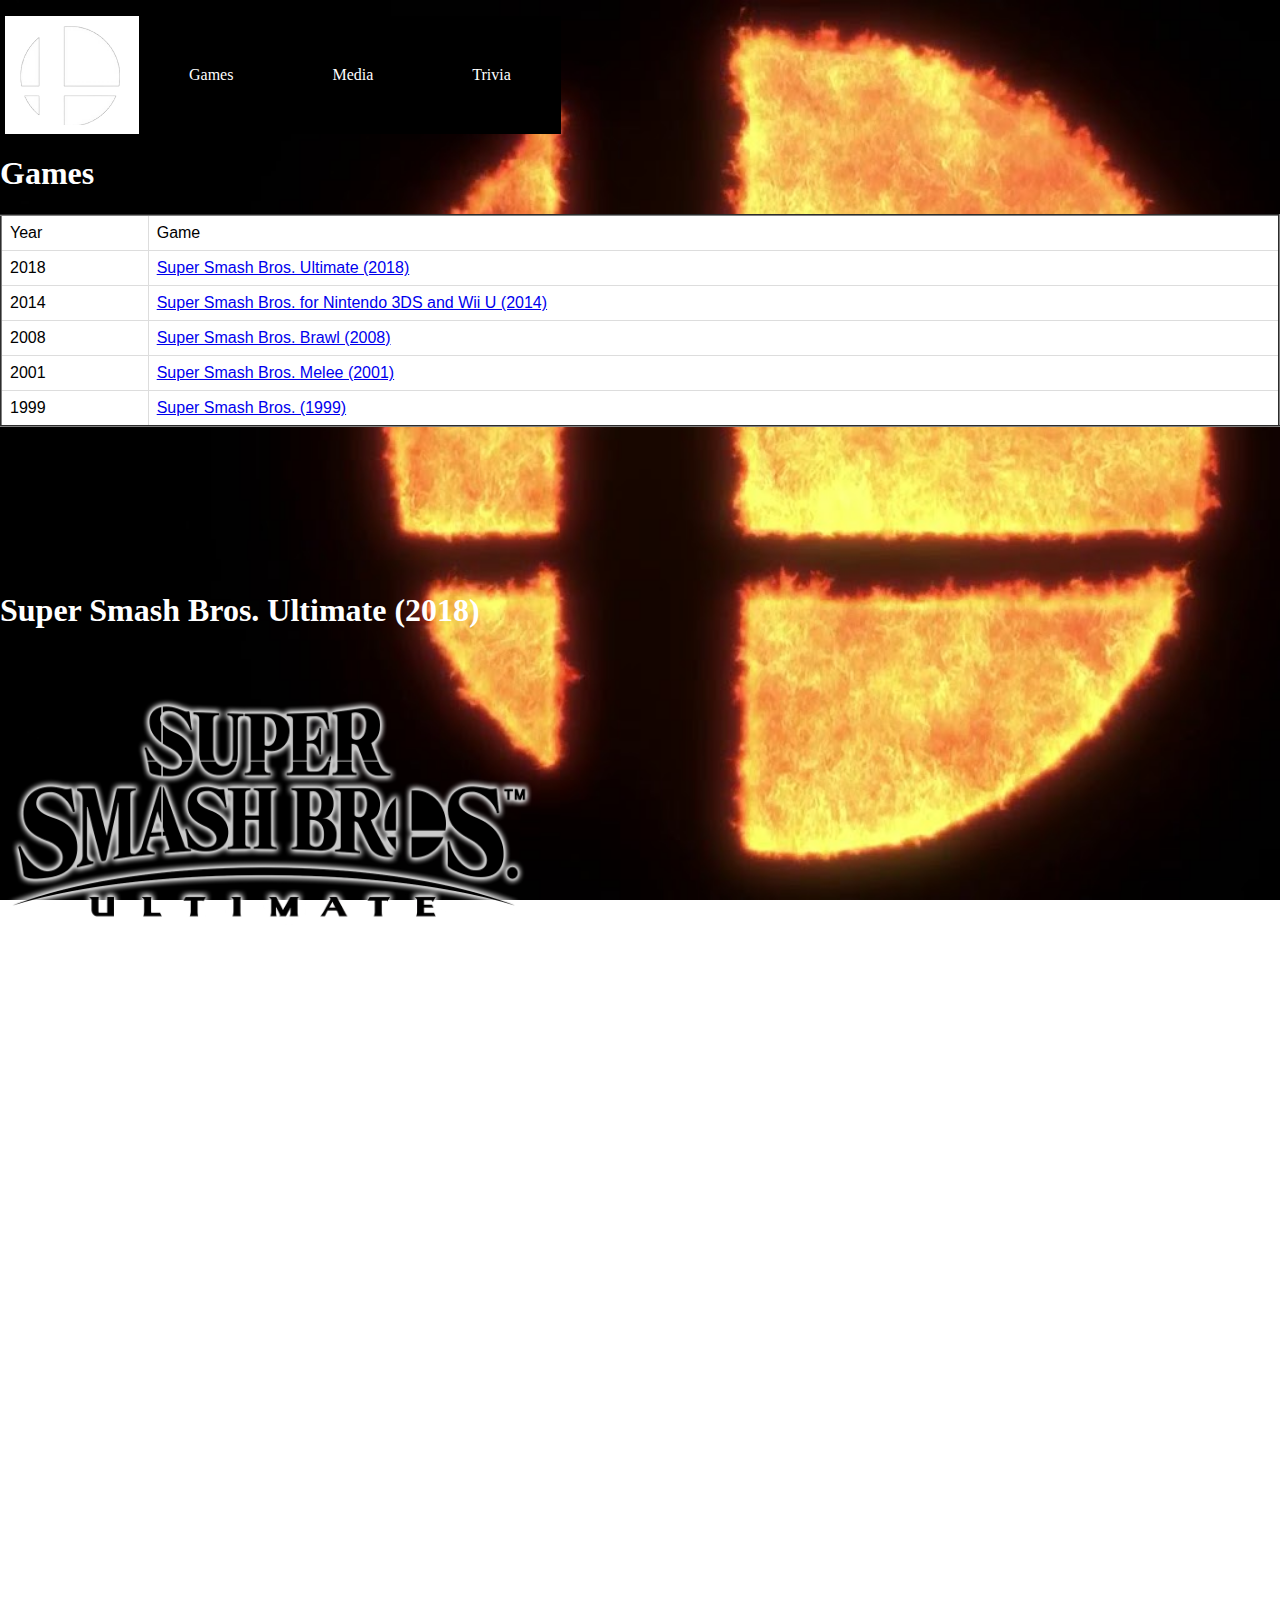
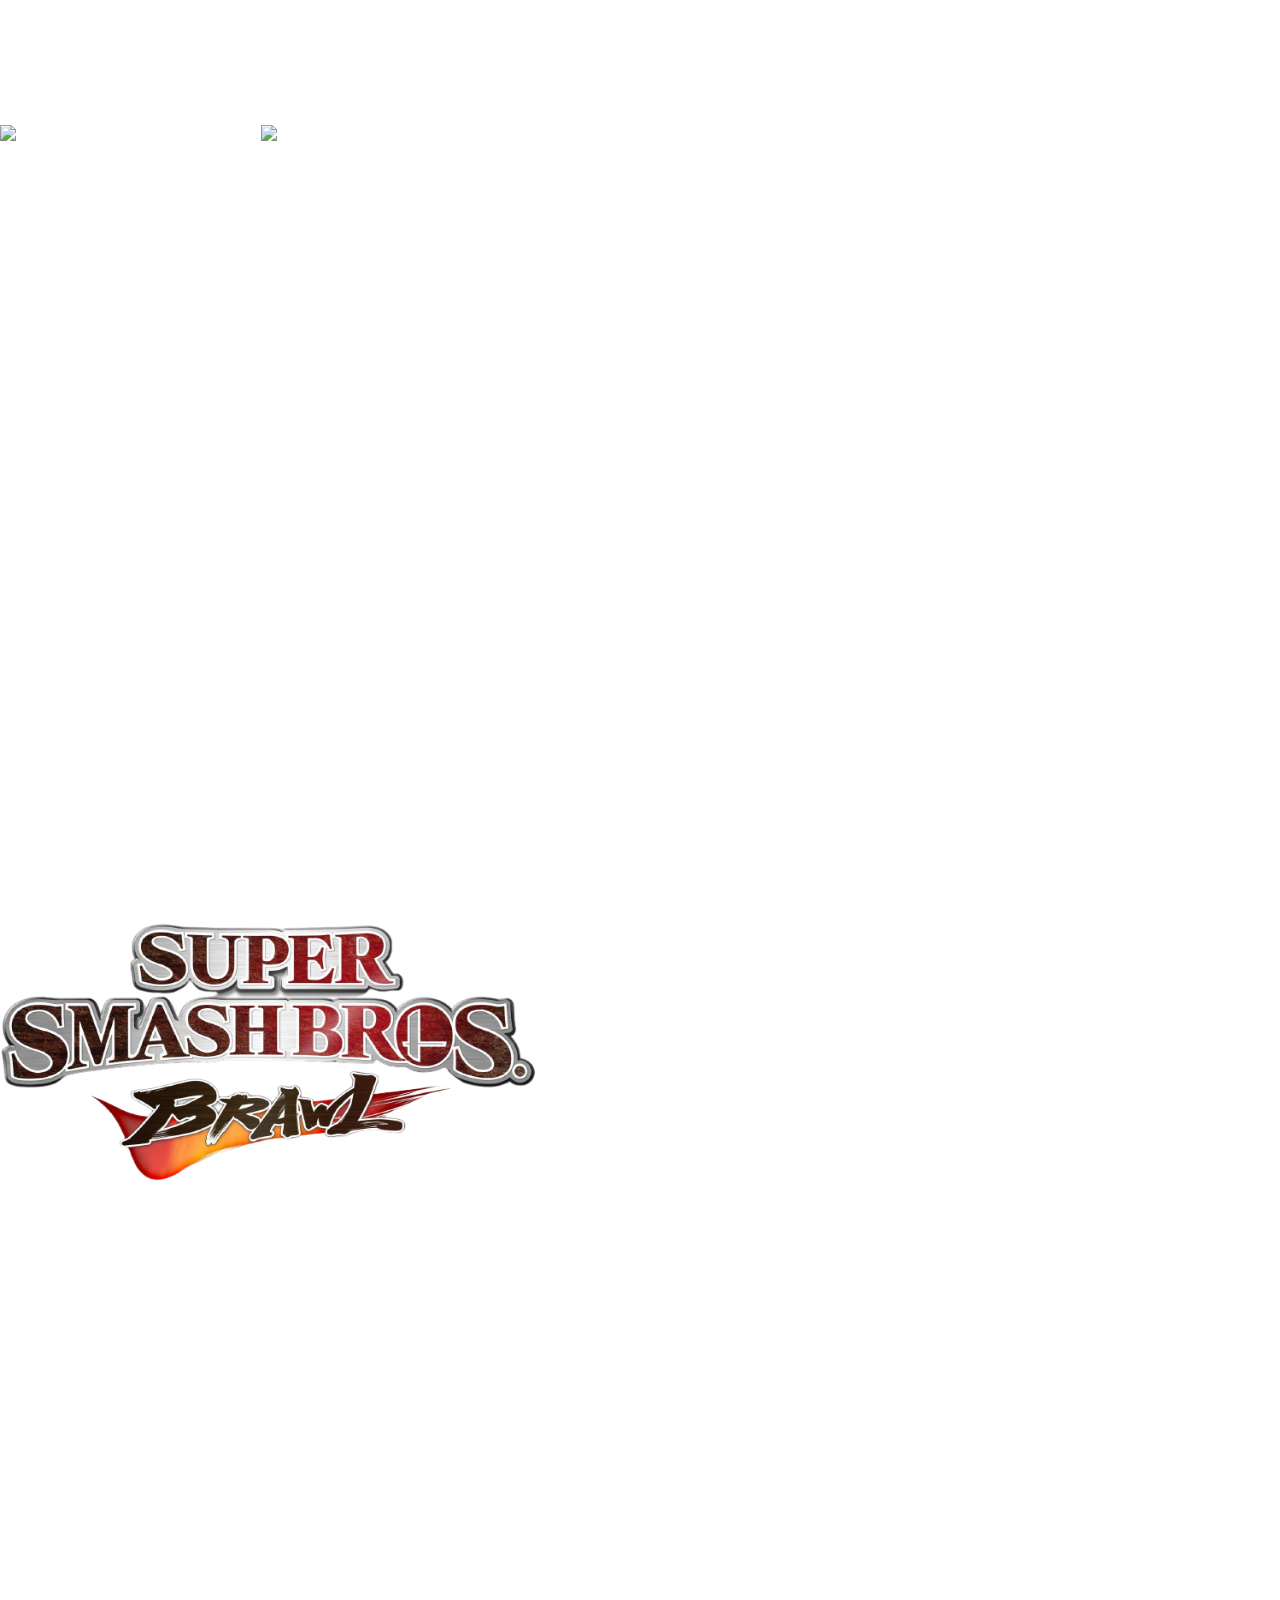
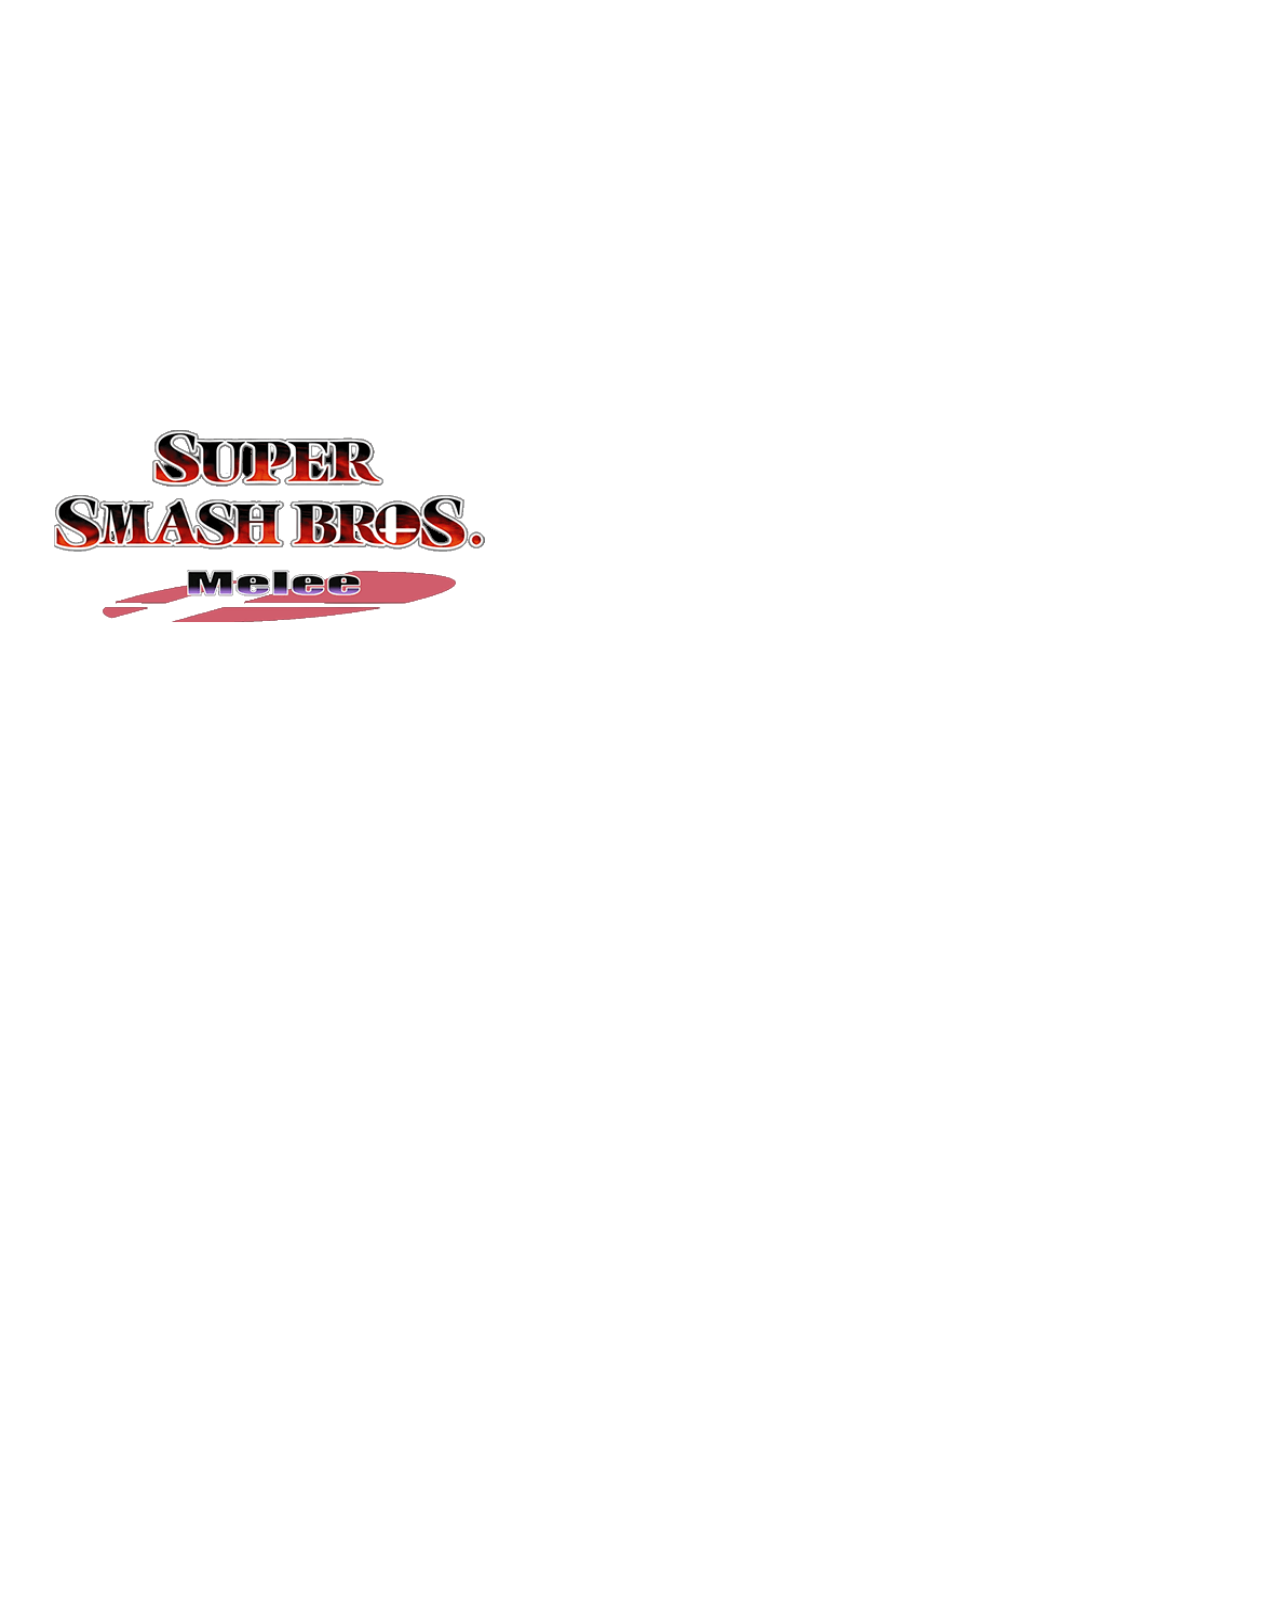
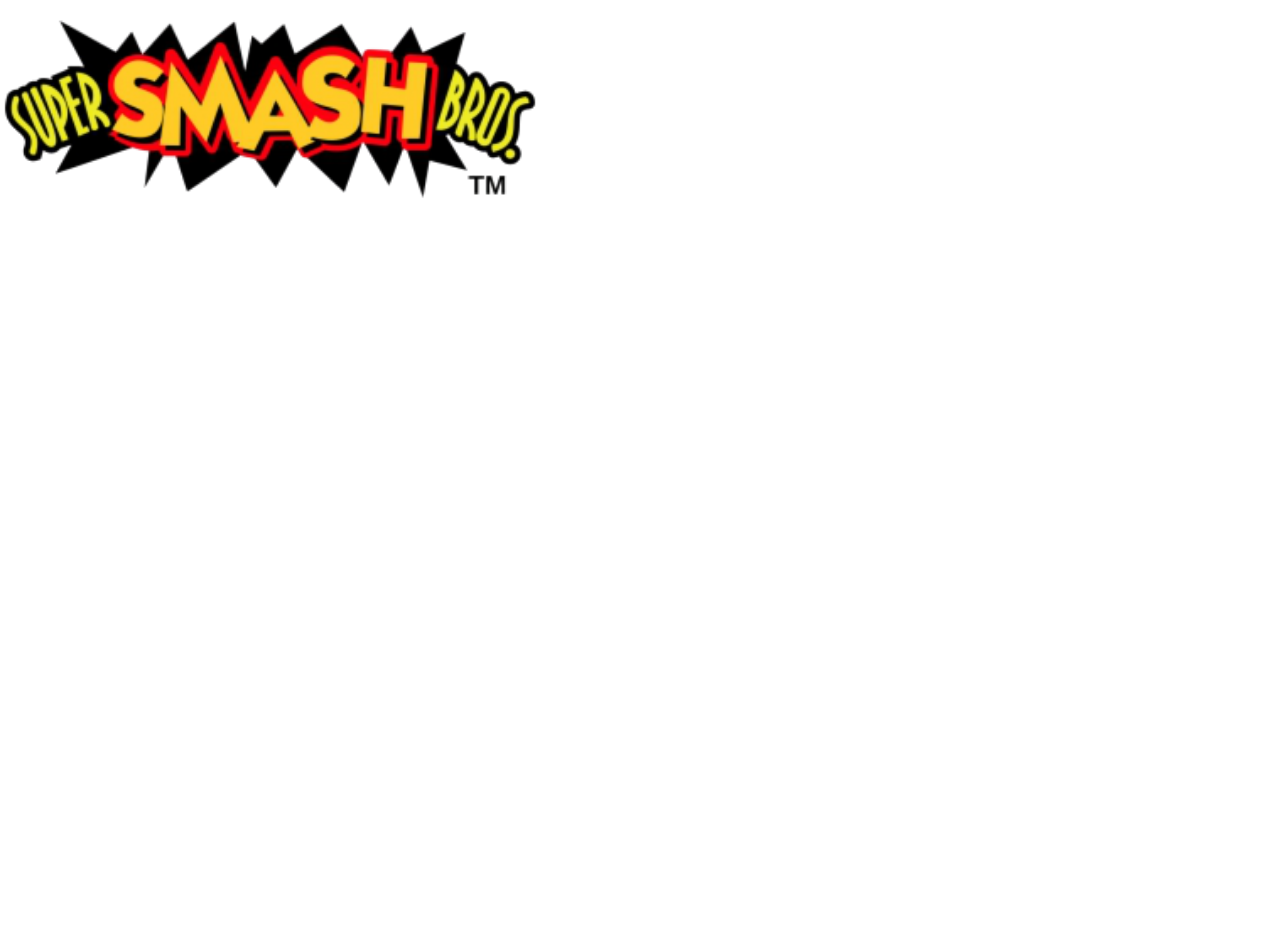
==== games.html @ e6ae71c1 "Add files via upload" ====
<!DOCTYPE html>
<html lang="nl" dir="ltr">
  <head>
    <title>SSB Central - Games</title>
    <link rel="stylesheet" href="style.css">
    <link rel="icon" href="logo.png" type="image/png" sizes="any">
    <meta charset="utf-8">
  </head>
  <body>
    <ul>
      <li id="img">
        <a href="index.html">
          <img id="img" src="logo.png" alt="Logo" height="100" width="100">
        </a>
      </li>
      <li id="menu">
        <a href="javascript:void(0)">Games</a>
      </li>
      <li id="menu">
        <a href="media.html">Media</a>
      </li>
      <li id="menu">
        <a href="trivia.html">Trivia</a>
      </li>
    </ul>
    <h1>Games</h1>
    <table border="2px">
      <tbody>
        <tr>
          <td>Year</td>
          <td>Game</td>
        </tr>
        <tr>
          <td>2018</td>
          <td><a href="#1">Super Smash Bros. Ultimate (2018)</a></td>
        </tr>
        <tr>
          <td>2014</td>
          <td><a href="#2">Super Smash Bros. for Nintendo 3DS and Wii U (2014)</a></td>
        </tr>
        <tr>
          <td>2008</td>
          <td><a href="#3">Super Smash Bros. Brawl (2008)</a></td>
        </tr>
        <tr>
          <td>2001</td>
          <td><a href="#4">Super Smash Bros. Melee (2001)</a></td>
        </tr>
        <tr>
          <td>1999</td>
          <td><a href="#5">Super Smash Bros. (1999)</a></td>
        </tr>
      </tbody>
    </table>
    <br>
    <br>
    <br>
    <br>
    <br>
    <br>
    <br>
    <br>
    <h1 id="1">Super Smash Bros. Ultimate (2018)</h1>
    <img src="ssbultimate.png" alt="Super Smash Bros. Ultimate" height="320" width="540">
    <iframe width="1263" height="540" src="https://www.youtube.com/embed/EXnbMp1yr1k" frameborder="0" allow="accelerometer; autoplay; clipboard-write; encrypted-media; gyroscope; picture-in-picture" allowfullscreen></iframe>
    <br>
    <br>
    <br>
    <br>
    <br>
    <br>
    <br>
    <br>
    <h1 id="2">Super Smash Bros. for Nintendo 3DS and Wii U (2014)</h1>
    <img src="ssb3ds.png" alt="Super Smash Bros. for Nintendo 3DS" height="320" width="540">
    <img src="ssbwiiu.png" alt="Super Smash Bros. for Wii U" height="320" width="540">
    <iframe width="1263" height="540" src="https://www.youtube.com/embed/xvudMu-5kIU" frameborder="0" allow="accelerometer; autoplay; clipboard-write; encrypted-media; gyroscope; picture-in-picture" allowfullscreen></iframe>
    <br>
    <br>
    <br>
    <br>
    <br>
    <br>
    <br>
    <br>
    <h1 id="3">Super Smash Bros. Brawl (2008)</h1>
    <img src="ssbbrawl.png" alt="Super Smash Bros. Brawl" height="320" width="540">
    <iframe width="1263" height="540" src="https://www.youtube.com/embed/PbetJKOQB7k" frameborder="0" allow="accelerometer; autoplay; clipboard-write; encrypted-media; gyroscope; picture-in-picture" allowfullscreen></iframe>
    <br>
    <br>
    <br>
    <br>
    <br>
    <br>
    <br>
    <br>
    <h1 id="4">Super Smash Bros. Melee (2001)</h1>
    <img src="ssbmelee.png" alt="Super Smash Bros. Melee" height="320" width="540">
    <iframe width="1263" height="540" src="https://www.youtube.com/embed/O0O173xIuO0" frameborder="0" allow="accelerometer; autoplay; clipboard-write; encrypted-media; gyroscope; picture-in-picture" allowfullscreen></iframe>
    <br>
    <br>
    <br>
    <br>
    <br>
    <br>
    <br>
    <br>
    <h1 id="5">Super Smash Bros. (1999)</h1>
    <img src="ssb64.png" alt="Super Smash Bros." height="540" width="540"></img>
    <iframe width="1263" height="540" src="https://www.youtube.com/embed/ef9xYWMVF1g" frameborder="0" allow="accelerometer; autoplay; clipboard-write; encrypted-media; gyroscope; picture-in-picture" allowfullscreen></iframe>
---- style.css ----
body{
  color:white;
  text-decoration-color: white;
  margin: 0px;
  padding: 0px;
  font-family: Bahnschrift;
  background-image: url(background.png);
  background-repeat: no-repeat;
  background-attachment: fixed;
  background-size: cover;
}
a:visited {
  color: black;
  background-color: transparent;
  text-decoration: none;
}

table {
  font-family: arial, sans-serif;
  border-collapse: collapse;
  width: 100%;
}

td, th {
  border: 1px solid #dddddd;
  text-align: left;
  padding: 8px;
  color: black;
}

tr {
  background-color: white;
}

p{
}

#menu li {
  display: inline-block;
  float: left;
}

#menu {
  margin: 0px;
  padding: 0px;
  overflow: hidden;
  display: inline-grid;
  margin-left: -5px;
  background-color: black;
}

#menu a {
  display: inline;
  color: white;
  text-decoration: none;
  padding: 50px;
}


#menu a:hover {
  background-color: white;
  color: black;
}

#img li {
  display: inline-block;
  float: left;
}

#img {
  margin: -90px;
  padding: 45px;
  overflow: hidden;
  display: inline-grid;
  margin-left: -80px;
  margin-right: -60px;
}

#img a {
  display: inline;
  color: white;
  text-decoration: none;
  padding: 50px;
}


#img a:hover {
  background-color: white;
  color: black;
}
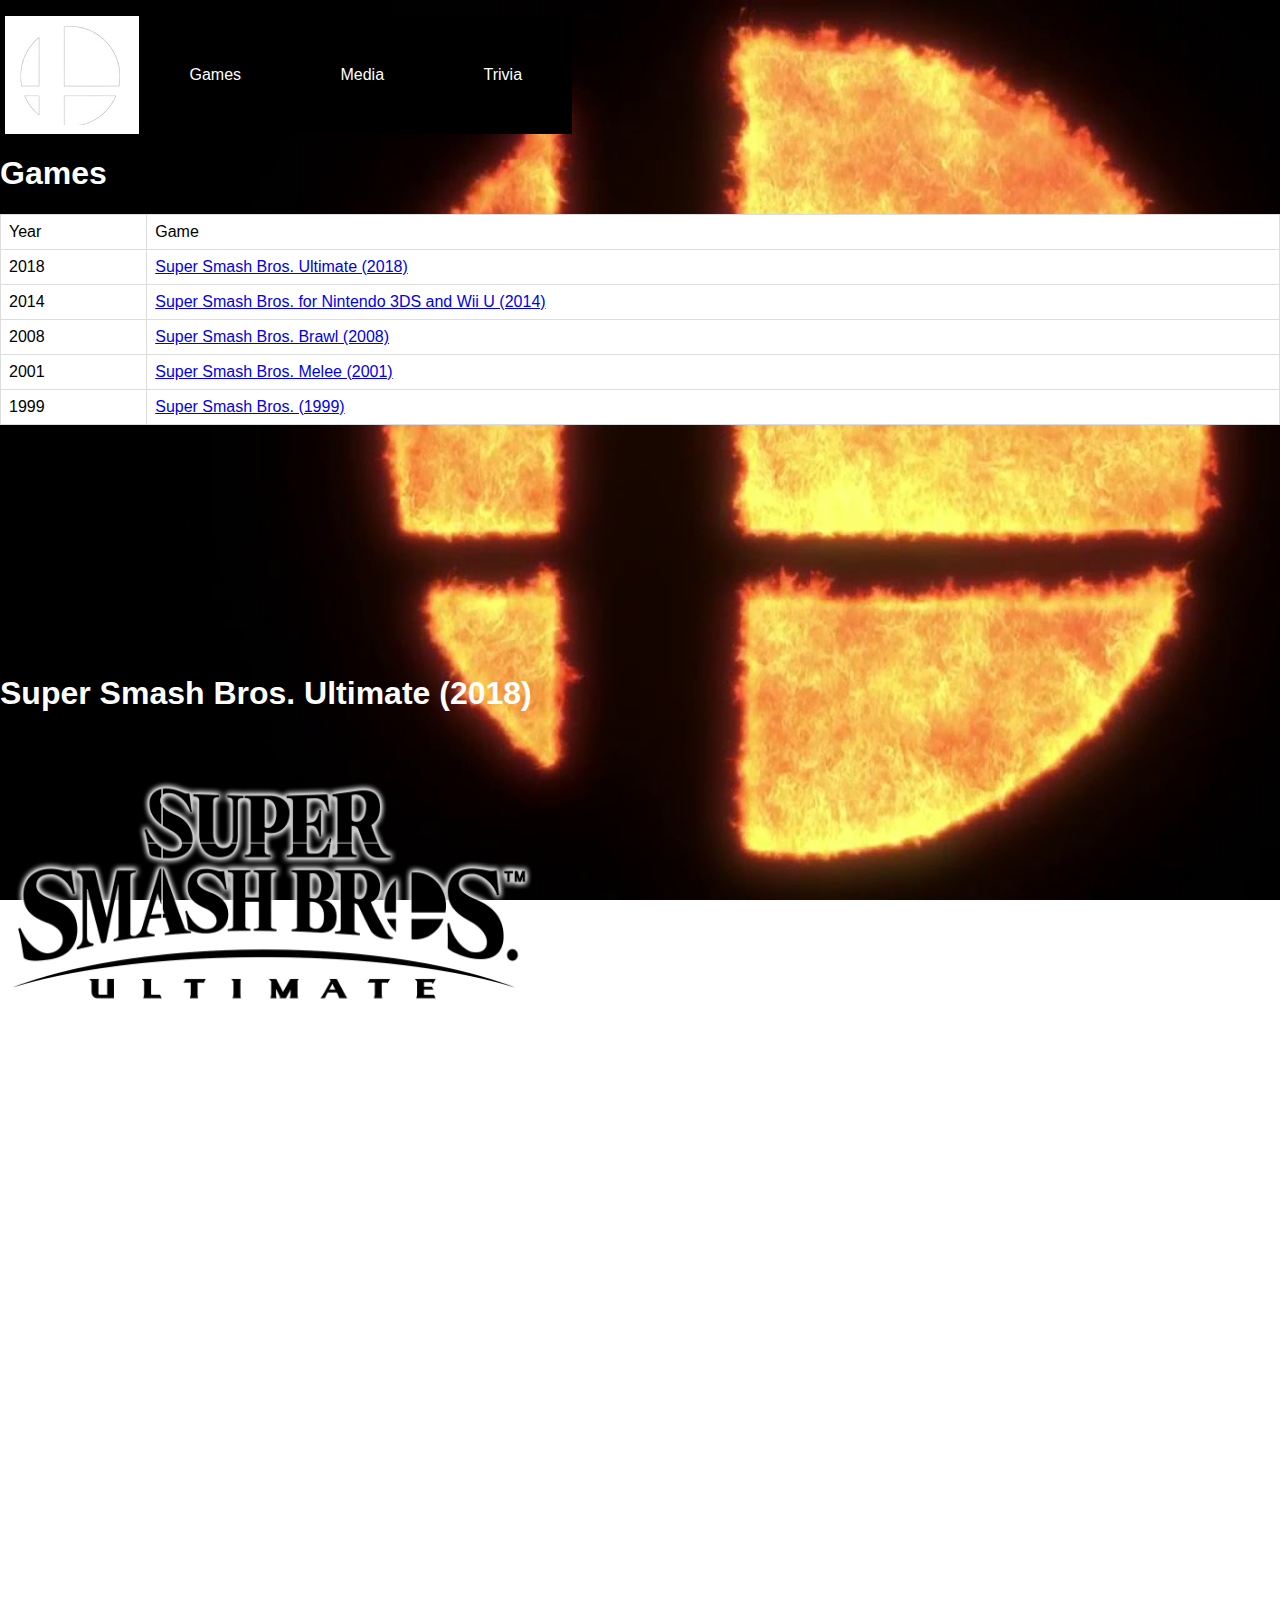
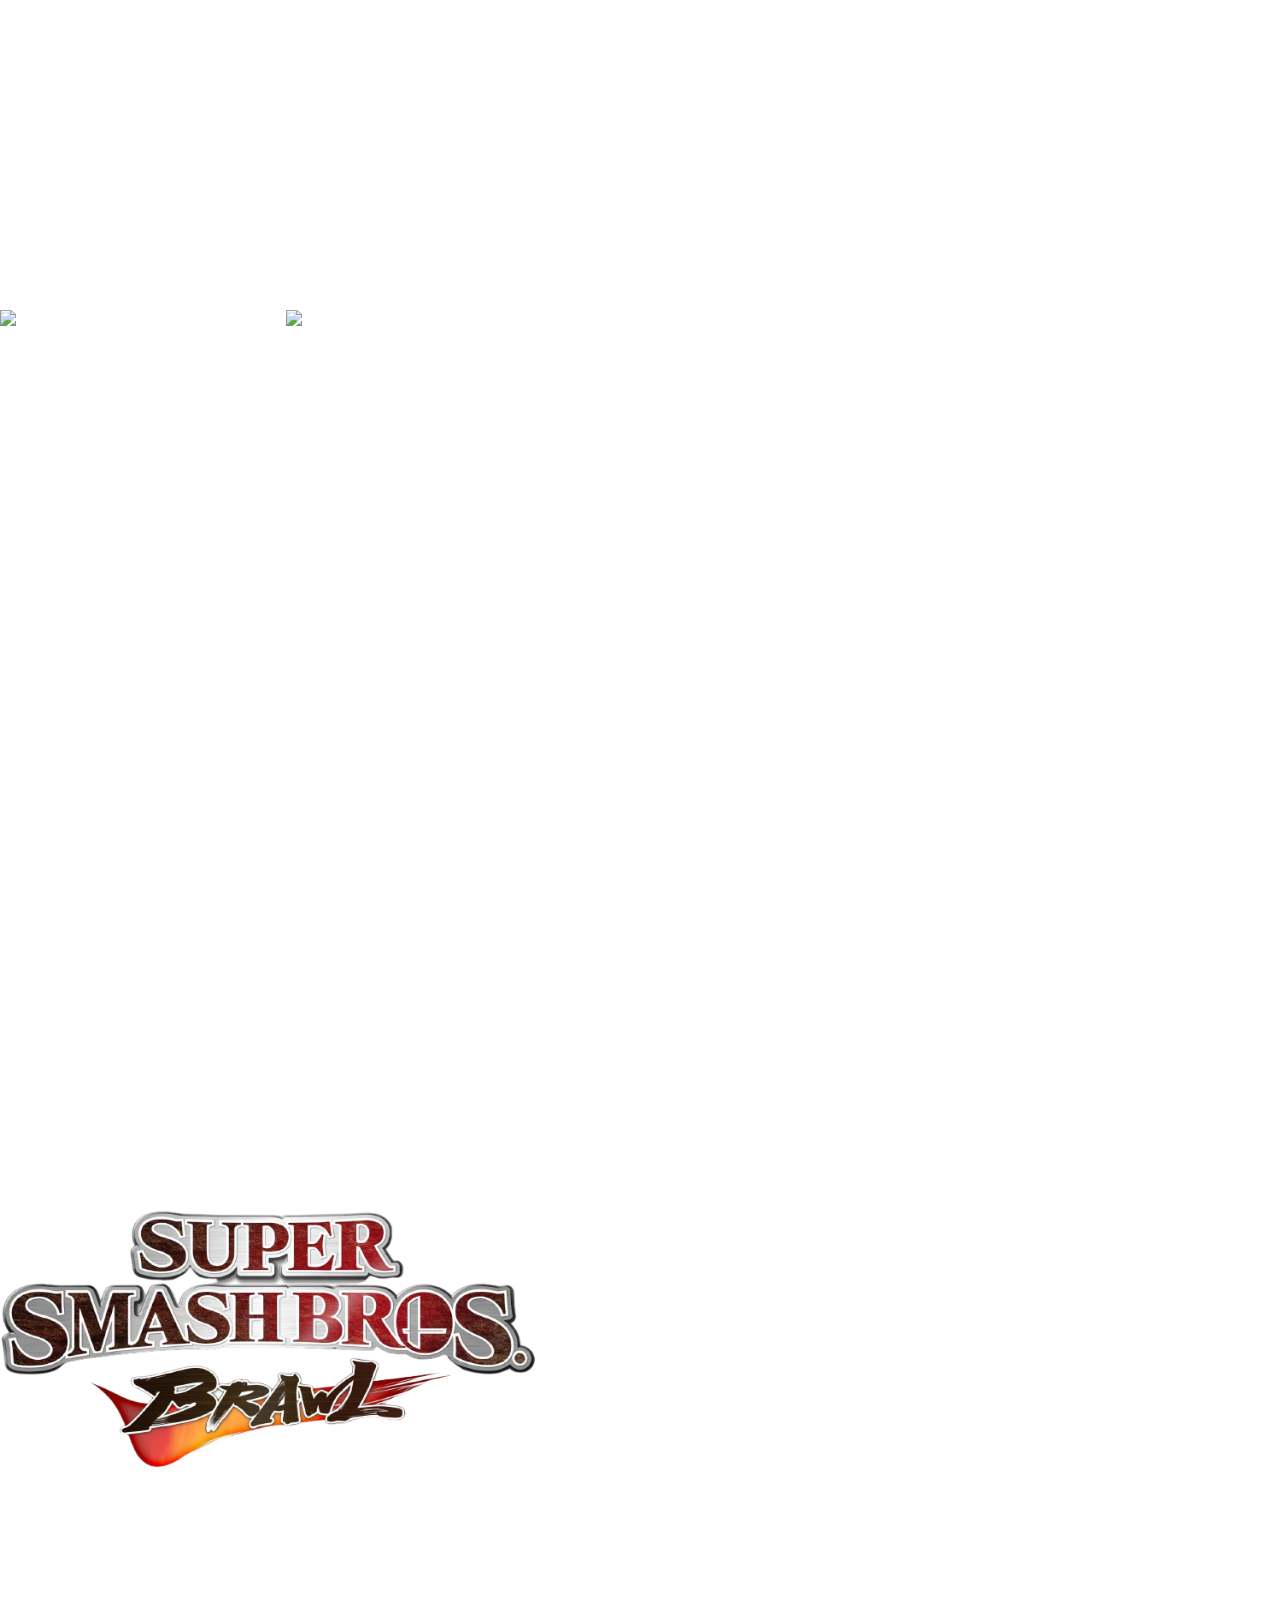
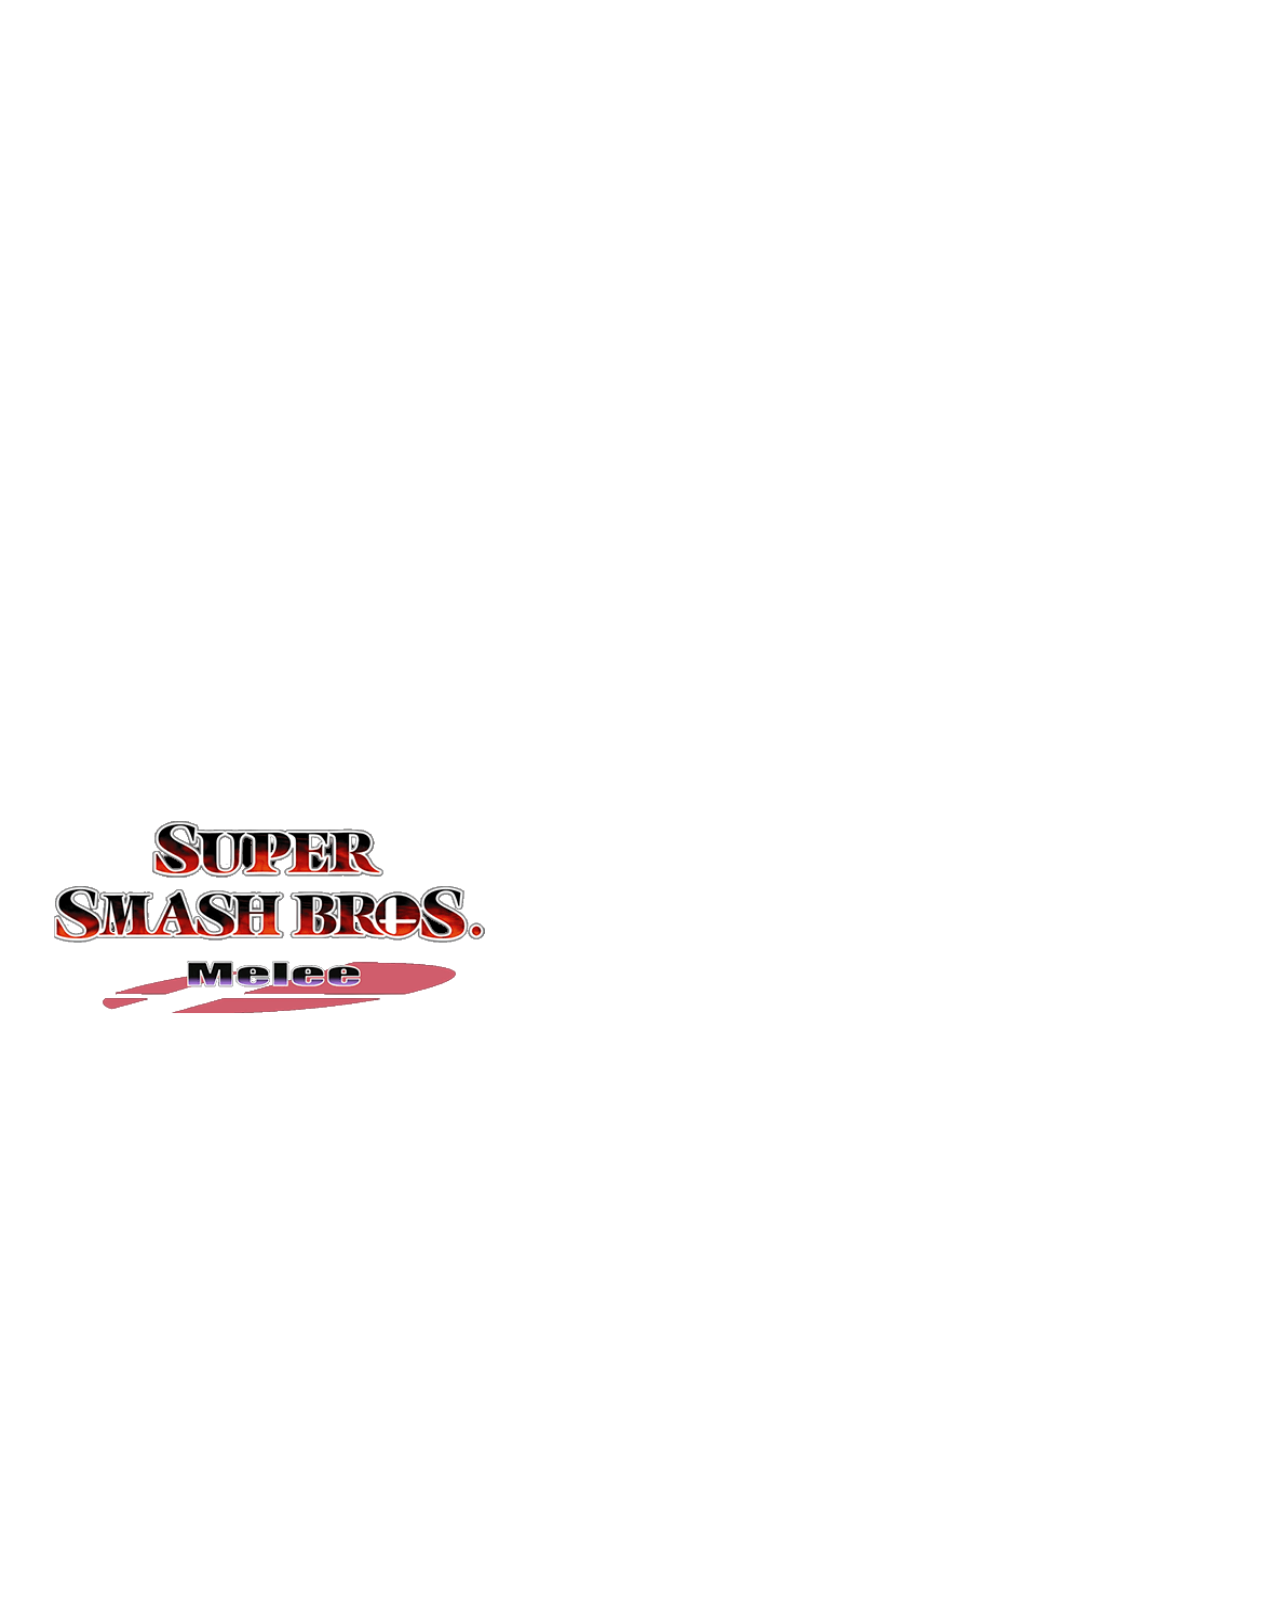
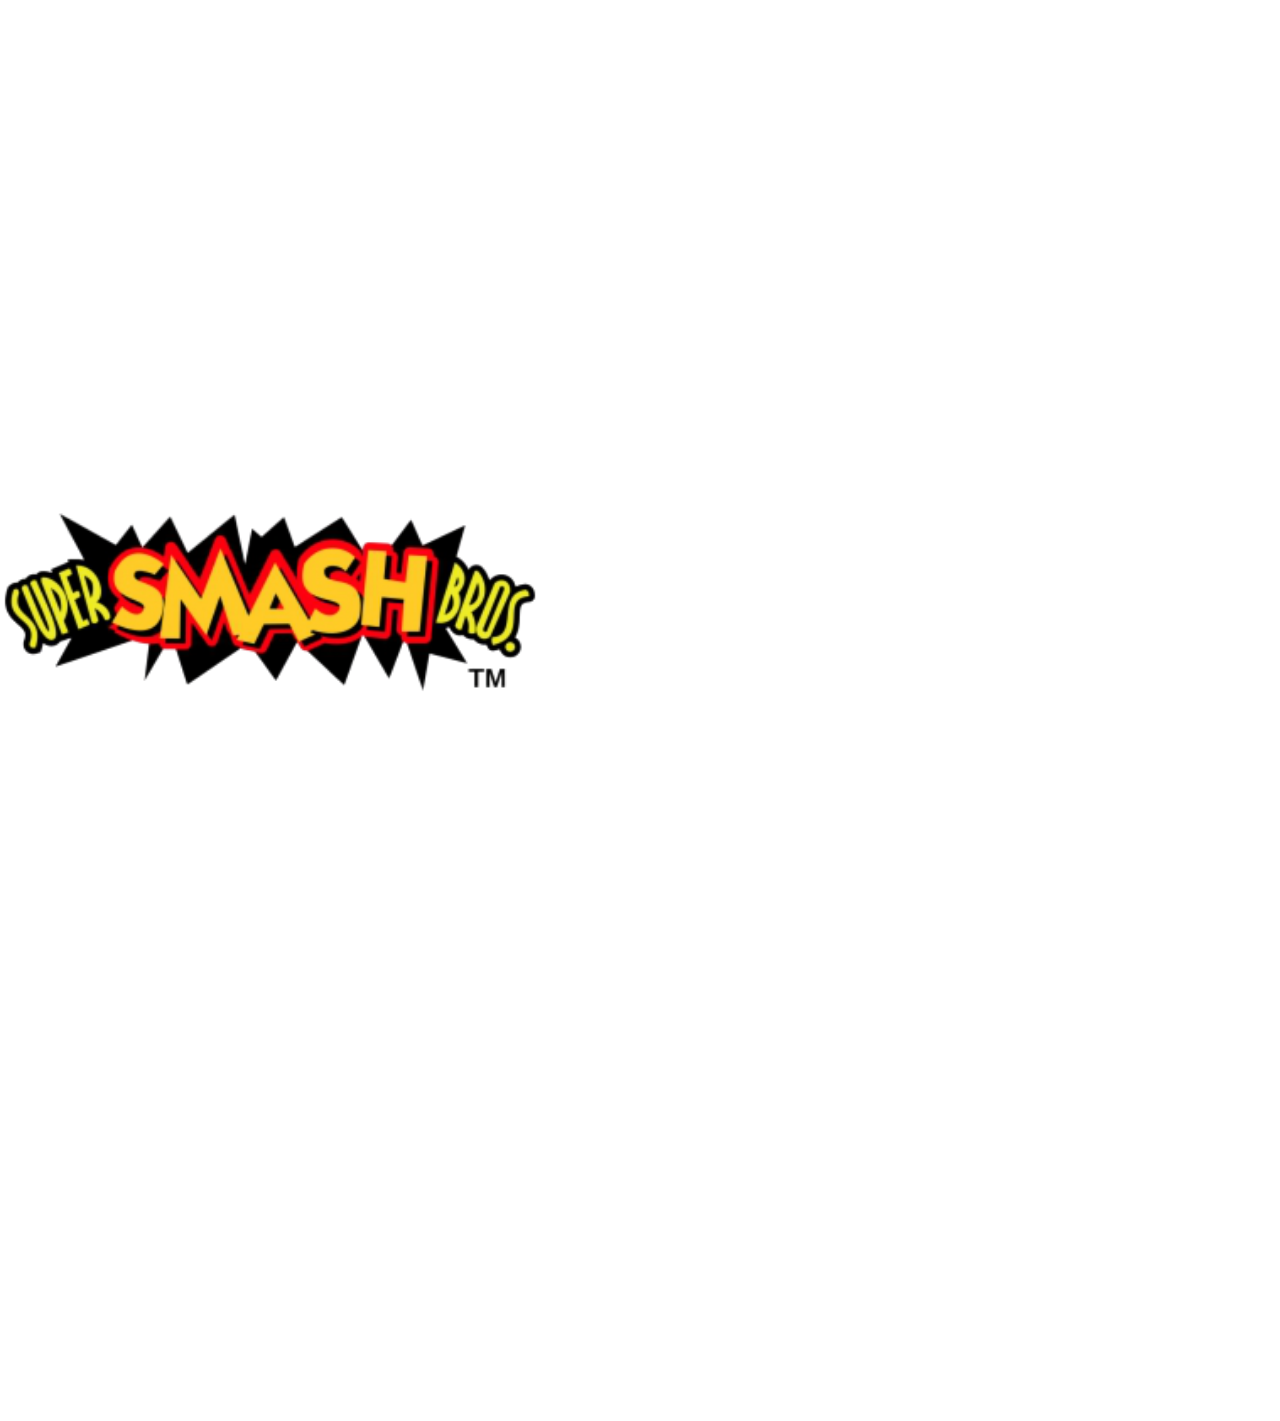
==== commit b4f85c09: "Add files via upload" ====
--- a/games.html
+++ b/games.html
@@ -24,7 +24,7 @@
       </li>
     </ul>
     <h1>Games</h1>
-    <table border="2px">
+    <table>
       <tbody>
         <tr>
           <td>Year</td>
@@ -52,59 +52,29 @@
         </tr>
       </tbody>
     </table>
-    <br>
-    <br>
-    <br>
-    <br>
-    <br>
-    <br>
-    <br>
-    <br>
-    <h1 id="1">Super Smash Bros. Ultimate (2018)</h1>
-    <img src="ssbultimate.png" alt="Super Smash Bros. Ultimate" height="320" width="540">
-    <iframe width="1263" height="540" src="https://www.youtube.com/embed/EXnbMp1yr1k" frameborder="0" allow="accelerometer; autoplay; clipboard-write; encrypted-media; gyroscope; picture-in-picture" allowfullscreen></iframe>
-    <br>
-    <br>
-    <br>
-    <br>
-    <br>
-    <br>
-    <br>
-    <br>
-    <h1 id="2">Super Smash Bros. for Nintendo 3DS and Wii U (2014)</h1>
-    <img src="ssb3ds.png" alt="Super Smash Bros. for Nintendo 3DS" height="320" width="540">
-    <img src="ssbwiiu.png" alt="Super Smash Bros. for Wii U" height="320" width="540">
-    <iframe width="1263" height="540" src="https://www.youtube.com/embed/xvudMu-5kIU" frameborder="0" allow="accelerometer; autoplay; clipboard-write; encrypted-media; gyroscope; picture-in-picture" allowfullscreen></iframe>
-    <br>
-    <br>
-    <br>
-    <br>
-    <br>
-    <br>
-    <br>
-    <br>
-    <h1 id="3">Super Smash Bros. Brawl (2008)</h1>
-    <img src="ssbbrawl.png" alt="Super Smash Bros. Brawl" height="320" width="540">
-    <iframe width="1263" height="540" src="https://www.youtube.com/embed/PbetJKOQB7k" frameborder="0" allow="accelerometer; autoplay; clipboard-write; encrypted-media; gyroscope; picture-in-picture" allowfullscreen></iframe>
-    <br>
-    <br>
-    <br>
-    <br>
-    <br>
-    <br>
-    <br>
-    <br>
-    <h1 id="4">Super Smash Bros. Melee (2001)</h1>
-    <img src="ssbmelee.png" alt="Super Smash Bros. Melee" height="320" width="540">
-    <iframe width="1263" height="540" src="https://www.youtube.com/embed/O0O173xIuO0" frameborder="0" allow="accelerometer; autoplay; clipboard-write; encrypted-media; gyroscope; picture-in-picture" allowfullscreen></iframe>
-    <br>
-    <br>
-    <br>
-    <br>
-    <br>
-    <br>
-    <br>
-    <br>
-    <h1 id="5">Super Smash Bros. (1999)</h1>
-    <img src="ssb64.png" alt="Super Smash Bros." height="540" width="540"></img>
-    <iframe width="1263" height="540" src="https://www.youtube.com/embed/ef9xYWMVF1g" frameborder="0" allow="accelerometer; autoplay; clipboard-write; encrypted-media; gyroscope; picture-in-picture" allowfullscreen></iframe>
+    <div id="games">
+      <h1 id="1">Super Smash Bros. Ultimate (2018)</h1>
+      <img src="ssbultimate.png" alt="Super Smash Bros. Ultimate" height="320" width="540">
+      <iframe width="1263" height="540" src="https://www.youtube.com/embed/EXnbMp1yr1k" frameborder="0" allow="accelerometer; autoplay; clipboard-write; encrypted-media; gyroscope; picture-in-picture" allowfullscreen></iframe>
+    </div>
+    <div id="games">
+      <h1 id="2">Super Smash Bros. for Nintendo 3DS and Wii U (2014)</h1>
+      <img src="ssb3ds.png" alt="Super Smash Bros. for Nintendo 3DS" height="320" width="540">
+      <img src="ssbwiiu.png" alt="Super Smash Bros. for Wii U" height="320" width="540">
+      <iframe width="1263" height="540" src="https://www.youtube.com/embed/xvudMu-5kIU" frameborder="0" allow="accelerometer; autoplay; clipboard-write; encrypted-media; gyroscope; picture-in-picture" allowfullscreen></iframe>
+    </div>
+    <div id="games">
+      <h1 id="3">Super Smash Bros. Brawl (2008)</h1>
+      <img src="ssbbrawl.png" alt="Super Smash Bros. Brawl" height="320" width="540">
+      <iframe width="1263" height="540" src="https://www.youtube.com/embed/PbetJKOQB7k" frameborder="0" allow="accelerometer; autoplay; clipboard-write; encrypted-media; gyroscope; picture-in-picture" allowfullscreen></iframe>
+    </div>
+    <div id="games">
+      <h1 id="4">Super Smash Bros. Melee (2001)</h1>
+      <img src="ssbmelee.png" alt="Super Smash Bros. Melee" height="320" width="540">
+      <iframe width="1263" height="540" src="https://www.youtube.com/embed/O0O173xIuO0" frameborder="0" allow="accelerometer; autoplay; clipboard-write; encrypted-media; gyroscope; picture-in-picture" allowfullscreen></iframe>
+    </div>
+    <div id="games">
+      <h1 id="5">Super Smash Bros. (1999)</h1>
+      <img src="ssb64.png" alt="Super Smash Bros." height="540" width="540"></img>
+      <iframe width="1263" height="540" src="https://www.youtube.com/embed/ef9xYWMVF1g" frameborder="0" allow="accelerometer; autoplay; clipboard-write; encrypted-media; gyroscope; picture-in-picture" allowfullscreen></iframe>
+    </div>
--- a/style.css
+++ b/style.css
@@ -3,7 +3,7 @@
   text-decoration-color: white;
   margin: 0px;
   padding: 0px;
-  font-family: Bahnschrift;
+  font-family: Bahnschrift,sans-serif;
   background-image: url(background.png);
   background-repeat: no-repeat;
   background-attachment: fixed;
@@ -19,6 +19,7 @@
   font-family: arial, sans-serif;
   border-collapse: collapse;
   width: 100%;
+  border: 2px;
 }
 
 td, th {
@@ -35,6 +36,9 @@
 p{
 }
 
+#home{
+  margin-left: 10px;
+}
 #menu li {
   display: inline-block;
   float: left;
@@ -88,3 +92,7 @@
   background-color: white;
   color: black;
 }
+
+#games{
+  margin-top: 250px;
+}
